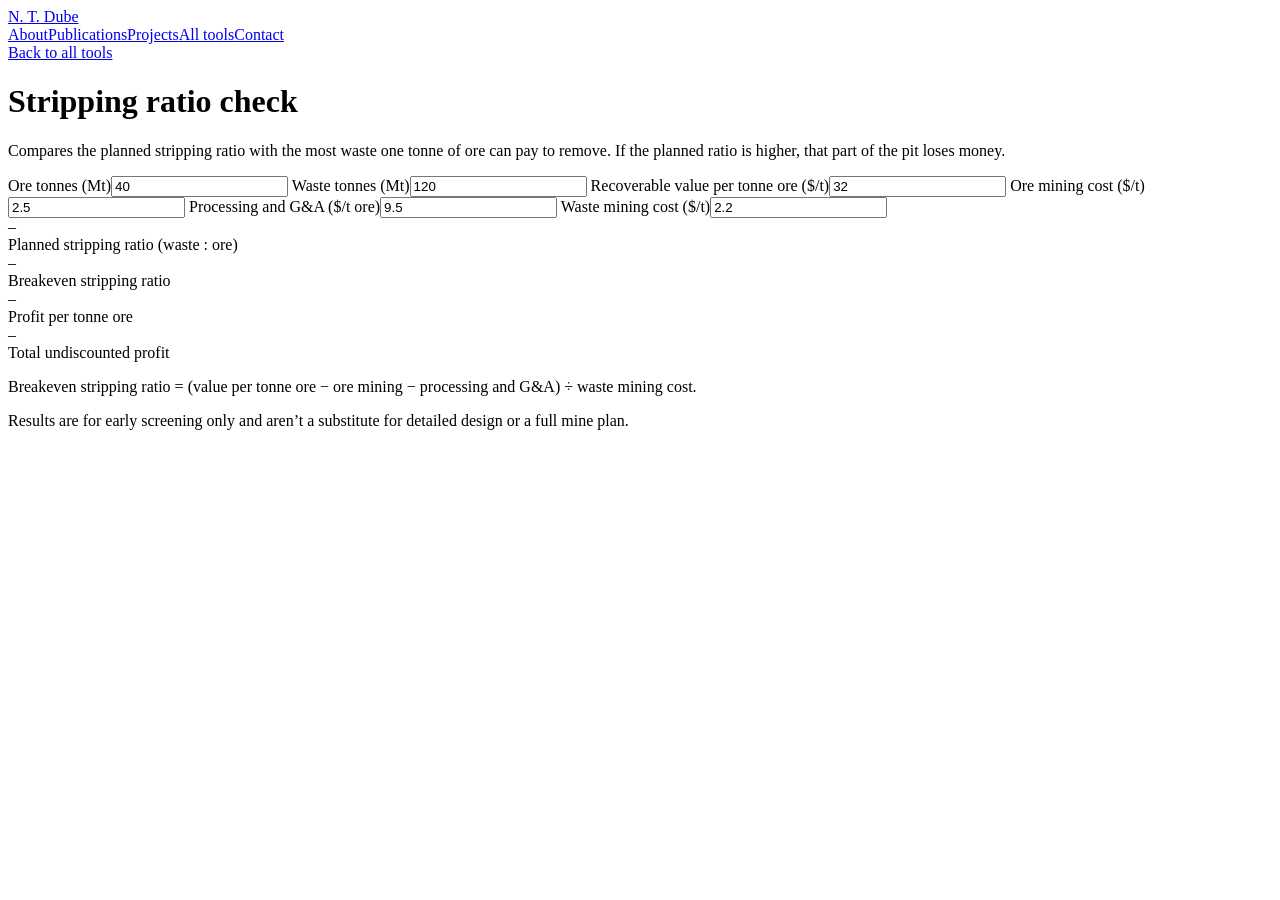
==== index.html @ e193d11c "Add files via upload" ====
<!DOCTYPE html>
<html lang="en">
<head>
<meta charset="utf-8">
<meta name="viewport" content="width=device-width, initial-scale=1, viewport-fit=cover">
<title>Stripping ratio check – N. T. Dube</title>
<meta name="description" content="Compare a planned stripping ratio with the breakeven stripping ratio.">
<link rel="icon" href="data:image/svg+xml,<svg xmlns='http://www.w3.org/2000/svg' viewBox='0 0 100 100'><text y='.9em' font-size='90'>⛏️</text></svg>">
<link rel="preconnect" href="https://fonts.googleapis.com">
<link rel="preconnect" href="https://fonts.gstatic.com" crossorigin>
<link href="https://fonts.googleapis.com/css2?family=Archivo:wdth,wght@62..125,300..800&display=swap" rel="stylesheet">
<link rel="stylesheet" href="/assets/style.css">
<script src="/assets/common.js"></script>
</head>
<body>
<nav class="nav" aria-label="Main"><div class="nav-in">
  <a class="nav-name" href="/">N. T. Dube</a>
  <div class="nav-links"><a href="/#about">About</a><a href="/#publications">Publications</a><a href="/#projects">Projects</a><a href="/#tools">All tools</a><a href="/#contact">Contact</a></div>
</div></nav>
<main class="wrap">
<a class="back" href="/#tools">Back to all tools</a>
<h1 class="page">Stripping ratio check</h1>
<p class="prose muted">Compares the planned stripping ratio with the most waste one tonne of ore can pay to remove. If the planned ratio is higher, that part of the pit loses money.</p>
<div class="tool">
  <div class="grid-in">
    <label>Ore tonnes (Mt)<input id="s-ore" type="number" inputmode="decimal" step="any" value="40"></label>
    <label>Waste tonnes (Mt)<input id="s-waste" type="number" inputmode="decimal" step="any" value="120"></label>
    <label>Recoverable value per tonne ore ($/t)<input id="s-val" type="number" inputmode="decimal" step="any" value="32"></label>
    <label>Ore mining cost ($/t)<input id="s-om" type="number" inputmode="decimal" step="any" value="2.5"></label>
    <label>Processing and G&amp;A ($/t ore)<input id="s-proc" type="number" inputmode="decimal" step="any" value="9.5"></label>
    <label>Waste mining cost ($/t)<input id="s-wm" type="number" inputmode="decimal" step="any" value="2.2"></label>
  </div>
  <div class="results" aria-live="polite">
    <div class="res main"><div class="v" id="s-sr">–</div><div class="k">Planned stripping ratio (waste : ore)</div></div>
    <div class="res"><div class="v" id="s-be">–</div><div class="k">Breakeven stripping ratio</div></div>
    <div class="res"><div class="v" id="s-profit">–</div><div class="k" id="s-profit-k">Profit per tonne ore</div></div>
    <div class="res"><div class="v" id="s-total">–</div><div class="k">Total undiscounted profit</div></div>
  </div>
  <p class="formula">Breakeven stripping ratio = (value per tonne ore − ore mining − processing and G&amp;A) ÷ waste mining cost.</p>
</div>
<p class="small">Results are for early screening only and aren’t a substitute for detailed design or a full mine plan.</p>
</main>
<footer class="wrap" style="padding-top:24px"></footer>
<script>
(function(){
  const $ = id => document.getElementById(id); const sk = ["ore","waste","val","om","proc","wm"];
  function calc(){
    const v = {}; sk.forEach(k => v[k] = parseFloat($("s-"+k).value)); const ids = ["s-sr","s-be","s-profit","s-total"];
    if(!sk.every(k => isFinite(v[k])) || v.ore <= 0 || v.wm <= 0){ ids.forEach(id => $(id).textContent = "–"); return; }
    const sr = v.waste/v.ore, be = (v.val - v.om - v.proc)/v.wm, profit = v.val - v.om - v.proc - sr*v.wm;
    $("s-sr").textContent = fmt(sr,2)+" : 1";
    $("s-be").textContent = be > 0 ? fmt(be,2)+" : 1" : "Ore doesn’t pay";
    $("s-profit").textContent = money(profit,2);
    $("s-profit-k").textContent = profit >= 0 ? "Profit per tonne ore" : "Loss per tonne ore";
    $("s-total").textContent = money(profit*v.ore,0,"M");
  }
  sk.forEach(k => $("s-"+k).addEventListener("input", calc)); calc();
})();
</script>
</body>
</html>
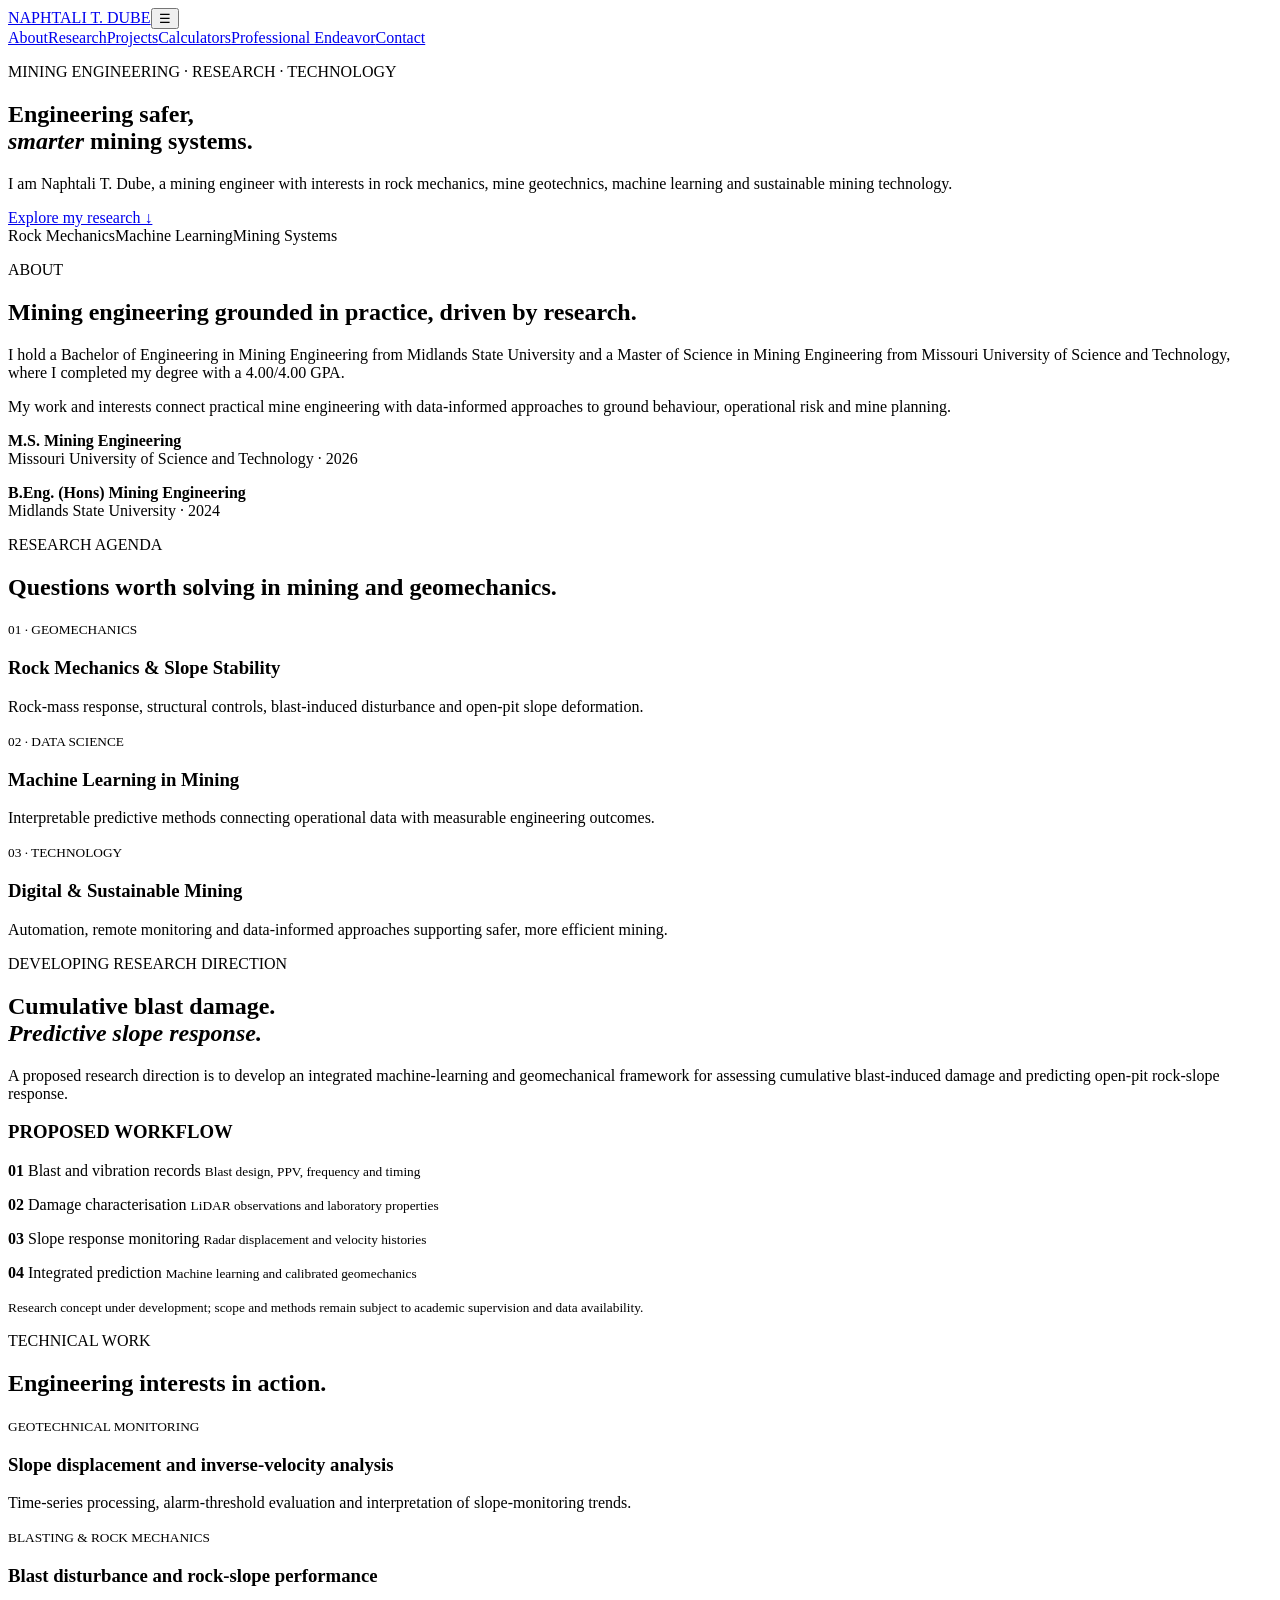
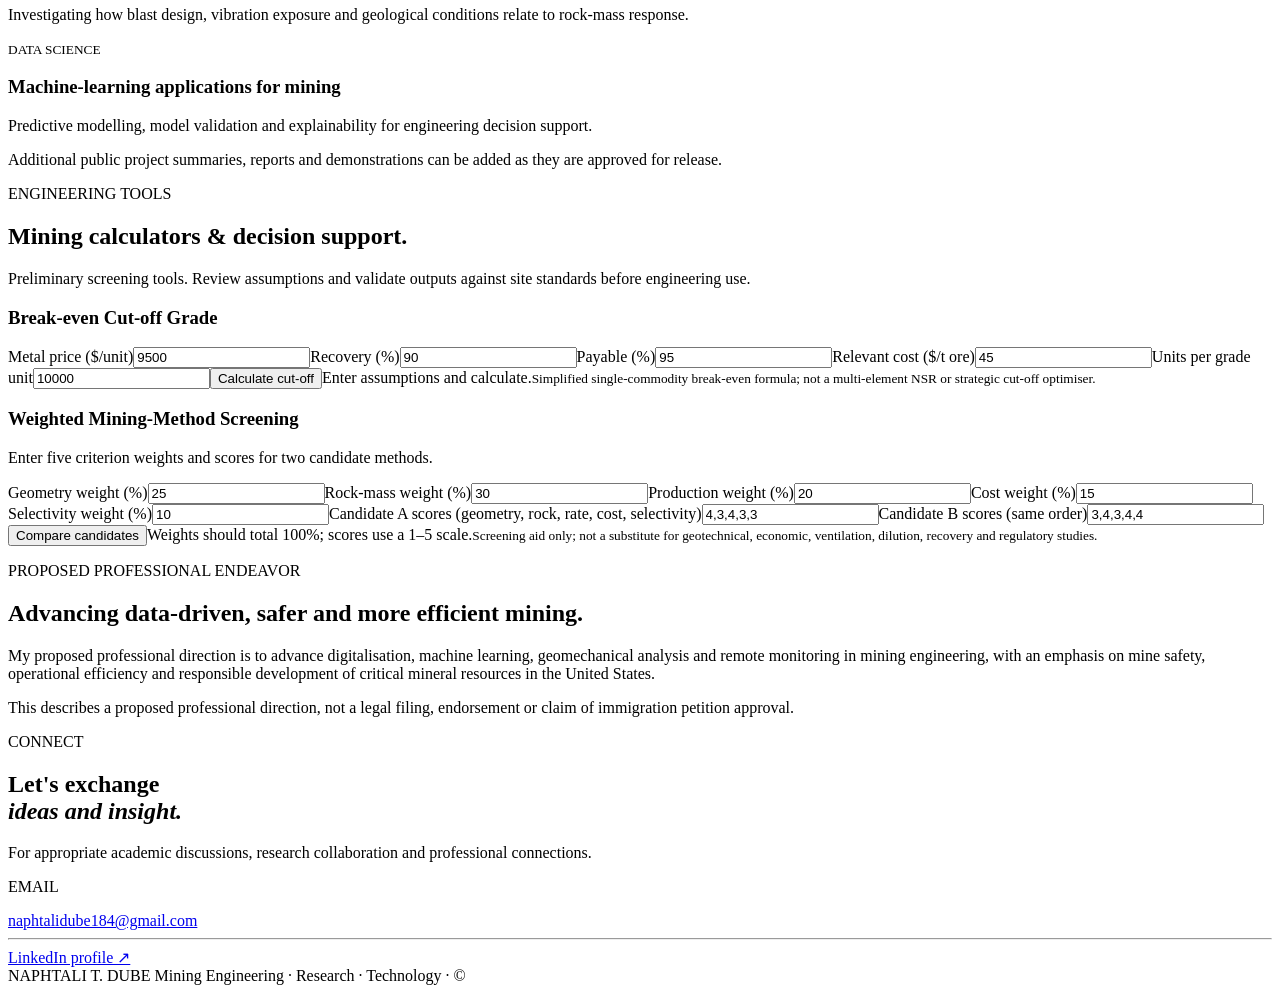
==== commit d75aac76: "Publish professional research portfolio homepage" ====
--- a/index.html
+++ b/index.html
@@ -1,61 +1,11 @@
-<!DOCTYPE html>
-<html lang="en">
-<head>
-<meta charset="utf-8">
-<meta name="viewport" content="width=device-width, initial-scale=1, viewport-fit=cover">
-<title>Stripping ratio check – N. T. Dube</title>
-<meta name="description" content="Compare a planned stripping ratio with the breakeven stripping ratio.">
-<link rel="icon" href="data:image/svg+xml,<svg xmlns='http://www.w3.org/2000/svg' viewBox='0 0 100 100'><text y='.9em' font-size='90'>⛏️</text></svg>">
-<link rel="preconnect" href="https://fonts.googleapis.com">
-<link rel="preconnect" href="https://fonts.gstatic.com" crossorigin>
-<link href="https://fonts.googleapis.com/css2?family=Archivo:wdth,wght@62..125,300..800&display=swap" rel="stylesheet">
-<link rel="stylesheet" href="/assets/style.css">
-<script src="/assets/common.js"></script>
-</head>
-<body>
-<nav class="nav" aria-label="Main"><div class="nav-in">
-  <a class="nav-name" href="/">N. T. Dube</a>
-  <div class="nav-links"><a href="/#about">About</a><a href="/#publications">Publications</a><a href="/#projects">Projects</a><a href="/#tools">All tools</a><a href="/#contact">Contact</a></div>
-</div></nav>
-<main class="wrap">
-<a class="back" href="/#tools">Back to all tools</a>
-<h1 class="page">Stripping ratio check</h1>
-<p class="prose muted">Compares the planned stripping ratio with the most waste one tonne of ore can pay to remove. If the planned ratio is higher, that part of the pit loses money.</p>
-<div class="tool">
-  <div class="grid-in">
-    <label>Ore tonnes (Mt)<input id="s-ore" type="number" inputmode="decimal" step="any" value="40"></label>
-    <label>Waste tonnes (Mt)<input id="s-waste" type="number" inputmode="decimal" step="any" value="120"></label>
-    <label>Recoverable value per tonne ore ($/t)<input id="s-val" type="number" inputmode="decimal" step="any" value="32"></label>
-    <label>Ore mining cost ($/t)<input id="s-om" type="number" inputmode="decimal" step="any" value="2.5"></label>
-    <label>Processing and G&amp;A ($/t ore)<input id="s-proc" type="number" inputmode="decimal" step="any" value="9.5"></label>
-    <label>Waste mining cost ($/t)<input id="s-wm" type="number" inputmode="decimal" step="any" value="2.2"></label>
-  </div>
-  <div class="results" aria-live="polite">
-    <div class="res main"><div class="v" id="s-sr">–</div><div class="k">Planned stripping ratio (waste : ore)</div></div>
-    <div class="res"><div class="v" id="s-be">–</div><div class="k">Breakeven stripping ratio</div></div>
-    <div class="res"><div class="v" id="s-profit">–</div><div class="k" id="s-profit-k">Profit per tonne ore</div></div>
-    <div class="res"><div class="v" id="s-total">–</div><div class="k">Total undiscounted profit</div></div>
-  </div>
-  <p class="formula">Breakeven stripping ratio = (value per tonne ore − ore mining − processing and G&amp;A) ÷ waste mining cost.</p>
-</div>
-<p class="small">Results are for early screening only and aren’t a substitute for detailed design or a full mine plan.</p>
-</main>
-<footer class="wrap" style="padding-top:24px"></footer>
-<script>
-(function(){
-  const $ = id => document.getElementById(id); const sk = ["ore","waste","val","om","proc","wm"];
-  function calc(){
-    const v = {}; sk.forEach(k => v[k] = parseFloat($("s-"+k).value)); const ids = ["s-sr","s-be","s-profit","s-total"];
-    if(!sk.every(k => isFinite(v[k])) || v.ore <= 0 || v.wm <= 0){ ids.forEach(id => $(id).textContent = "–"); return; }
-    const sr = v.waste/v.ore, be = (v.val - v.om - v.proc)/v.wm, profit = v.val - v.om - v.proc - sr*v.wm;
-    $("s-sr").textContent = fmt(sr,2)+" : 1";
-    $("s-be").textContent = be > 0 ? fmt(be,2)+" : 1" : "Ore doesn’t pay";
-    $("s-profit").textContent = money(profit,2);
-    $("s-profit-k").textContent = profit >= 0 ? "Profit per tonne ore" : "Loss per tonne ore";
-    $("s-total").textContent = money(profit*v.ore,0,"M");
-  }
-  sk.forEach(k => $("s-"+k).addEventListener("input", calc)); calc();
-})();
-</script>
-</body>
-</html>
+<!doctype html>
+<html lang="en"><head><meta charset="utf-8"><meta name="viewport" content="width=device-width,initial-scale=1"><meta name="description" content="Naphtali T. Dube — Mining Engineer and researcher in mine geotechnics, rock mechanics, machine learning and sustainable mining."><title>Naphtali T. Dube | Mining Engineer & Researcher</title><link rel="stylesheet" href="styles.css"></head>
+<body><header><a class="brand" href="#">NAPHTALI T. DUBE</a><button id="menu" aria-label="Toggle menu">☰</button><nav id="nav"><a href="#about">About</a><a href="#research">Research</a><a href="#projects">Projects</a><a href="#tools">Calculators</a><a href="#endeavor">Professional Endeavor</a><a href="#contact">Contact</a></nav></header>
+<main><section class="hero"><div class="wrap"><p class="eyebrow">MINING ENGINEERING · RESEARCH · TECHNOLOGY</p><h1>Engineering safer,<br><em>smarter</em> mining systems.</h1><p class="lead">I am Naphtali T. Dube, a mining engineer with interests in rock mechanics, mine geotechnics, machine learning and sustainable mining technology.</p><a class="button" href="#research">Explore my research ↓</a><div class="tags"><span>Rock Mechanics</span><span>Machine Learning</span><span>Mining Systems</span></div></div></section>
+<section id="about" class="section"><div class="wrap columns"><div><p class="eyebrow dark">ABOUT</p><h2>Mining engineering grounded in practice, driven by research.</h2></div><div><p>I hold a Bachelor of Engineering in Mining Engineering from Midlands State University and a Master of Science in Mining Engineering from Missouri University of Science and Technology, where I completed my degree with a 4.00/4.00 GPA.</p><p>My work and interests connect practical mine engineering with data-informed approaches to ground behaviour, operational risk and mine planning.</p><div class="facts"><p><b>M.S. Mining Engineering</b><br>Missouri University of Science and Technology · 2026</p><p><b>B.Eng. (Hons) Mining Engineering</b><br>Midlands State University · 2024</p></div></div></div></section>
+<section id="research" class="section pale"><div class="wrap"><p class="eyebrow dark">RESEARCH AGENDA</p><h2>Questions worth solving in mining and geomechanics.</h2><div class="cards"><article><small>01 · GEOMECHANICS</small><h3>Rock Mechanics & Slope Stability</h3><p>Rock-mass response, structural controls, blast-induced disturbance and open-pit slope deformation.</p></article><article><small>02 · DATA SCIENCE</small><h3>Machine Learning in Mining</h3><p>Interpretable predictive methods connecting operational data with measurable engineering outcomes.</p></article><article><small>03 · TECHNOLOGY</small><h3>Digital & Sustainable Mining</h3><p>Automation, remote monitoring and data-informed approaches supporting safer, more efficient mining.</p></article></div></div></section>
+<section class="section dark"><div class="wrap columns"><div><p class="eyebrow">DEVELOPING RESEARCH DIRECTION</p><h2>Cumulative blast damage.<br><em>Predictive slope response.</em></h2><p>A proposed research direction is to develop an integrated machine-learning and geomechanical framework for assessing cumulative blast-induced damage and predicting open-pit rock-slope response.</p></div><div class="panel"><h3>PROPOSED WORKFLOW</h3><p><b>01</b> Blast and vibration records <small>Blast design, PPV, frequency and timing</small></p><p><b>02</b> Damage characterisation <small>LiDAR observations and laboratory properties</small></p><p><b>03</b> Slope response monitoring <small>Radar displacement and velocity histories</small></p><p><b>04</b> Integrated prediction <small>Machine learning and calibrated geomechanics</small></p><small>Research concept under development; scope and methods remain subject to academic supervision and data availability.</small></div></div></section>
+<section id="projects" class="section"><div class="wrap"><p class="eyebrow dark">TECHNICAL WORK</p><h2>Engineering interests in action.</h2><div class="project"><small>GEOTECHNICAL MONITORING</small><h3>Slope displacement and inverse-velocity analysis</h3><p>Time-series processing, alarm-threshold evaluation and interpretation of slope-monitoring trends.</p></div><div class="project"><small>BLASTING & ROCK MECHANICS</small><h3>Blast disturbance and rock-slope performance</h3><p>Investigating how blast design, vibration exposure and geological conditions relate to rock-mass response.</p></div><div class="project"><small>DATA SCIENCE</small><h3>Machine-learning applications for mining</h3><p>Predictive modelling, model validation and explainability for engineering decision support.</p></div><p class="note">Additional public project summaries, reports and demonstrations can be added as they are approved for release.</p></div></section>
+<section id="tools" class="section pale"><div class="wrap"><p class="eyebrow dark">ENGINEERING TOOLS</p><h2>Mining calculators & decision support.</h2><p>Preliminary screening tools. Review assumptions and validate outputs against site standards before engineering use.</p><div class="cards tools"><article><h3>Break-even Cut-off Grade</h3><label>Metal price ($/unit)<input id="price" type="number" value="9500"></label><label>Recovery (%)<input id="recovery" type="number" value="90"></label><label>Payable (%)<input id="payable" type="number" value="95"></label><label>Relevant cost ($/t ore)<input id="cost" type="number" value="45"></label><label>Units per grade unit<input id="units" type="number" value="10000"></label><button id="cutoff">Calculate cut-off</button><output id="cutoffResult">Enter assumptions and calculate.</output><small>Simplified single-commodity break-even formula; not a multi-element NSR or strategic cut-off optimiser.</small></article><article><h3>Weighted Mining-Method Screening</h3><p>Enter five criterion weights and scores for two candidate methods.</p><label>Geometry weight (%)<input class="weight" value="25" type="number"></label><label>Rock-mass weight (%)<input class="weight" value="30" type="number"></label><label>Production weight (%)<input class="weight" value="20" type="number"></label><label>Cost weight (%)<input class="weight" value="15" type="number"></label><label>Selectivity weight (%)<input class="weight" value="10" type="number"></label><label>Candidate A scores (geometry, rock, rate, cost, selectivity)<input id="aScores" value="4,3,4,3,3"></label><label>Candidate B scores (same order)<input id="bScores" value="3,4,3,4,4"></label><button id="method">Compare candidates</button><output id="methodResult">Weights should total 100%; scores use a 1–5 scale.</output><small>Screening aid only; not a substitute for geotechnical, economic, ventilation, dilution, recovery and regulatory studies.</small></article></div></div></section>
+<section id="endeavor" class="section"><div class="wrap columns"><div><p class="eyebrow dark">PROPOSED PROFESSIONAL ENDEAVOR</p><h2>Advancing data-driven, safer and more efficient mining.</h2></div><div><p>My proposed professional direction is to advance digitalisation, machine learning, geomechanical analysis and remote monitoring in mining engineering, with an emphasis on mine safety, operational efficiency and responsible development of critical mineral resources in the United States.</p><p>This describes a proposed professional direction, not a legal filing, endorsement or claim of immigration petition approval.</p></div></div></section>
+<section id="contact" class="section dark"><div class="wrap columns"><div><p class="eyebrow">CONNECT</p><h2>Let's exchange<br><em>ideas and insight.</em></h2><p>For appropriate academic discussions, research collaboration and professional connections.</p></div><div class="panel"><p>EMAIL</p><a class="email" href="mailto:naphtalidube184@gmail.com">naphtalidube184@gmail.com</a><hr><a href="https://linkedin.com/in/naphtalidube-0b8656233" target="_blank" rel="noopener">LinkedIn profile ↗</a></div></div></section></main><footer><div class="wrap">NAPHTALI T. DUBE <span>Mining Engineering · Research · Technology · © <span id="year"></span></span></div></footer><script src="script.js"></script></body></html>
